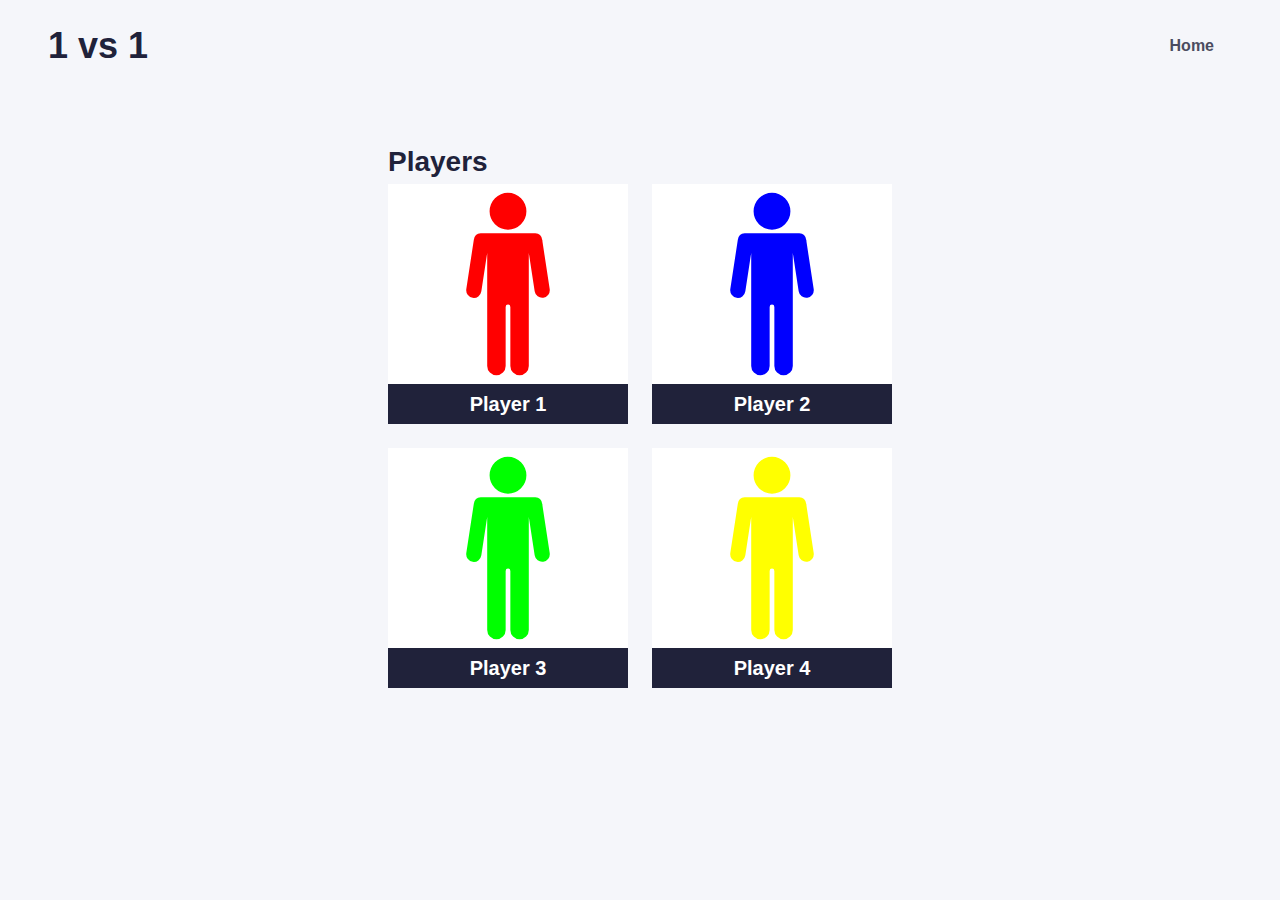
==== Front-end/1vs1.html @ f0bc4f6f "Starter page for every game, live, info and queue" ====
<!DOCTYPE html>
<html lang="en">
<head>
    <meta charset="UTF-8">
    <meta http-equiv="X-UA-Compatible" content="IE=edge">
    <meta name="viewport" content="width=device-width, initial-scale=1.0">
    <link rel="stylesheet" href="./style/screen.css">
    <title>Interactive palen</title>
    <link rel="icon" href="/pictures/icon.svg">
    <script
      src="https://cdn.socket.io/4.4.1/socket.io.min.js"
      integrity="sha384-fKnu0iswBIqkjxrhQCTZ7qlLHOFEgNkRmK2vaO/LbTZSXdJfAu6ewRBdwHPhBo/H"
      crossorigin="anonymous"
    ></script>
    <script src="script/dataHandler.js"></script>
    <script src="script/app.js"></script>
</head>
<body>
    <div class="js-showermonitor-page"></div>
    <header class="o-row">
        <div class="o-container">
            <div class="c-header">
                <div class="c-header__logo">                      
                    <a class="title" href="">
                        <h1>
                            1 vs 1
                        </h1>
                    </a> 
                </div>
                <div class="c-header-nav__disappear">
                    <div class="c-nav">
                        <nav class="c-nav u-hide">
                            <ul class="o-list c-nav__list">
                                <li class="c-nav-item"><a class="c-nav__link" href="./Home.html">Home</a></li>
                            </ul>
                        </nav>
                    </div>
                </div>
                <div class="c-header__mobile-nav-trigger">
                    <button class="o-button-reset c-nav-trigger js-toggle-nav">
                        <svg xmlns="http://www.w3.org/2000/svg" width="24" height="18" viewBox="0 0 24 18">
                            <path class="c-nav-trigger__svg" id="navbar_mobile" d="M3,24H27V21H3v3Zm0-7.5H27v-3H3v3ZM3,6V9H27V6Z" transform="translate(-3 -6)" fill="#0000ac" fill-rule="evenodd"/>
                          </svg>
                          
                    </button>
                </div>
            </div>
        </div>
    </header>
    <main>
        <div>
            <div class="c-layout c-layout--gutter">
                <header class="o-row">
                    <div class="o-container" style="text-align: center;">
                        <div style="text-align: left;">
                            <br>
                            <div class="c-players">
                                <h2>Players</h2>
                                <div class="c-grid-players">
                                    <!-- Player 1 -->
                                    <!-- color picker -->
                                    <div class="c-card-player">
                                        <svg class="c-card-player__svg c-player-1__svg" xmlns="http://www.w3.org/2000/svg" xmlns:xlink="http://www.w3.org/1999/xlink" width="240" height="240" viewBox="0 0 240 240">
                                            <defs>
                                              <clipPath id="clip-player">
                                                <rect width="240" height="240"/>
                                              </clipPath>
                                            </defs>
                                            <g id="player" clip-path="url(#clip-player)">
                                              <g id="noun-person-1607993" transform="translate(-42.206 -93.144)">
                                                <path id="Path_8" data-name="Path 8" d="M369.387,248.847l-8.681-56.995v-.834c0-.255-.053-.5-.073-.744-.065-.022-.111-.049-.177-.07l-.083-.56a9.119,9.119,0,0,0-8.218-7.692v-.063h-4.65l-14.771,0H286.56l0,.063a9.107,9.107,0,0,0-8.218,7.693l-9.018,59.2a9.125,9.125,0,1,0,18.041,2.749l6.968-45.751h.07V341.07a11.068,11.068,0,1,0,22.136,0l0-67.926v-2.885a2.819,2.819,0,1,1,5.639,0v70.806a11.068,11.068,0,1,0,22.136,0l0-78.278V205.843h.07l6.972,45.751a9.122,9.122,0,1,0,18.036-2.752Z" transform="translate(-157.15 -29.633)"/>
                                                <path id="Path_9" data-name="Path 9" d="M358.591,125.88a22.1,22.1,0,1,1-22.1-22.1,22.1,22.1,0,0,1,22.1,22.1" transform="translate(-174.288 0)"/>
                                              </g>
                                            </g>
                                          </svg>
                                                                                     
                                        <div class="c-card-player__footer">
                                            <input class="c-card-player__Name" value="Player 1"></input>
                                        </div>
                                    </div>
                                    <!-- Player 2 -->
                                    <div class="c-card-player">
                                        <svg class="c-card-player__svg c-player-2__svg" xmlns="http://www.w3.org/2000/svg" xmlns:xlink="http://www.w3.org/1999/xlink" width="240" height="240" viewBox="0 0 240 240">
                                            <defs>
                                              <clipPath id="clip-player">
                                                <rect width="240" height="240"/>
                                              </clipPath>
                                            </defs>
                                            <g id="player" clip-path="url(#clip-player)">
                                              <g id="noun-person-1607993" transform="translate(-42.206 -93.144)">
                                                <path id="Path_8" data-name="Path 8" d="M369.387,248.847l-8.681-56.995v-.834c0-.255-.053-.5-.073-.744-.065-.022-.111-.049-.177-.07l-.083-.56a9.119,9.119,0,0,0-8.218-7.692v-.063h-4.65l-14.771,0H286.56l0,.063a9.107,9.107,0,0,0-8.218,7.693l-9.018,59.2a9.125,9.125,0,1,0,18.041,2.749l6.968-45.751h.07V341.07a11.068,11.068,0,1,0,22.136,0l0-67.926v-2.885a2.819,2.819,0,1,1,5.639,0v70.806a11.068,11.068,0,1,0,22.136,0l0-78.278V205.843h.07l6.972,45.751a9.122,9.122,0,1,0,18.036-2.752Z" transform="translate(-157.15 -29.633)"/>
                                                <path id="Path_9" data-name="Path 9" d="M358.591,125.88a22.1,22.1,0,1,1-22.1-22.1,22.1,22.1,0,0,1,22.1,22.1" transform="translate(-174.288 0)"/>
                                              </g>
                                            </g>
                                          </svg>
                                                                                    
                                        <div class="c-card-player__footer">
                                            <input class="c-card-player__Name" value="Player 2"></input>
                                        </div>
                                    </div>
                                    <!-- Player 3 -->
                                    <div class="c-card-player">
                                        <svg class="c-card-player__svg c-player-3__svg" xmlns="http://www.w3.org/2000/svg" xmlns:xlink="http://www.w3.org/1999/xlink" width="240" height="240" viewBox="0 0 240 240">
                                            <defs>
                                              <clipPath id="clip-player">
                                                <rect width="240" height="240"/>
                                              </clipPath>
                                            </defs>
                                            <g id="player" clip-path="url(#clip-player)">
                                              <g id="noun-person-1607993" transform="translate(-42.206 -93.144)">
                                                <path id="Path_8" data-name="Path 8" d="M369.387,248.847l-8.681-56.995v-.834c0-.255-.053-.5-.073-.744-.065-.022-.111-.049-.177-.07l-.083-.56a9.119,9.119,0,0,0-8.218-7.692v-.063h-4.65l-14.771,0H286.56l0,.063a9.107,9.107,0,0,0-8.218,7.693l-9.018,59.2a9.125,9.125,0,1,0,18.041,2.749l6.968-45.751h.07V341.07a11.068,11.068,0,1,0,22.136,0l0-67.926v-2.885a2.819,2.819,0,1,1,5.639,0v70.806a11.068,11.068,0,1,0,22.136,0l0-78.278V205.843h.07l6.972,45.751a9.122,9.122,0,1,0,18.036-2.752Z" transform="translate(-157.15 -29.633)"/>
                                                <path id="Path_9" data-name="Path 9" d="M358.591,125.88a22.1,22.1,0,1,1-22.1-22.1,22.1,22.1,0,0,1,22.1,22.1" transform="translate(-174.288 0)"/>
                                              </g>
                                            </g>
                                          </svg>
                                                                                     
                                        <div class="c-card-player__footer">
                                            <input class="c-card-player__Name" value="Player 3"></input>
                                        </div>
                                    </div>
                                    <!-- Player 4 -->
                                    <div class="c-card-player">
                                        <svg class="c-card-player__svg c-player-4__svg" xmlns="http://www.w3.org/2000/svg" xmlns:xlink="http://www.w3.org/1999/xlink" width="240" height="240" viewBox="0 0 240 240">
                                            <defs>
                                              <clipPath id="clip-player">
                                                <rect width="240" height="240"/>
                                              </clipPath>
                                            </defs>
                                            <g id="player" clip-path="url(#clip-player)">
                                              <g id="noun-person-1607993" transform="translate(-42.206 -93.144)">
                                                <path id="Path_8" data-name="Path 8" d="M369.387,248.847l-8.681-56.995v-.834c0-.255-.053-.5-.073-.744-.065-.022-.111-.049-.177-.07l-.083-.56a9.119,9.119,0,0,0-8.218-7.692v-.063h-4.65l-14.771,0H286.56l0,.063a9.107,9.107,0,0,0-8.218,7.693l-9.018,59.2a9.125,9.125,0,1,0,18.041,2.749l6.968-45.751h.07V341.07a11.068,11.068,0,1,0,22.136,0l0-67.926v-2.885a2.819,2.819,0,1,1,5.639,0v70.806a11.068,11.068,0,1,0,22.136,0l0-78.278V205.843h.07l6.972,45.751a9.122,9.122,0,1,0,18.036-2.752Z" transform="translate(-157.15 -29.633)"/>
                                                <path id="Path_9" data-name="Path 9" d="M358.591,125.88a22.1,22.1,0,1,1-22.1-22.1,22.1,22.1,0,0,1,22.1,22.1" transform="translate(-174.288 0)"/>
                                              </g>
                                            </g>
                                          </svg>
                                                                                     
                                        <div class="c-card-player__footer">
                                            <input class="c-card-player__Name" value="Player 4"></input>
                                        </div>
                                    </div>
                                </div>
                            </div>
                        </div>
                    </div>
                </header>
            </div>
        </div>
    </main>
</body>
</html>
---- Front-end/style/screen.css ----
/*------------------------------------\
  #FONTS
*------------------------------------*/

  
/*------------------------------------*\
    #Variables
\*------------------------------------*/

:root {
    --global-txt-color: rgb(75,76,96);
    --global-title-color: rgb(32,34,58);
    --global-background-color: rgb(245,246,250);
    --global-background-footer-color: rgb(32,34,58);
    --global-select-color: rgba(32, 34, 58, 0.700);
    --global-focus-color: rgb(32,34,58);
    
    /*Buttons*/
    --global-btn-txt-color: rgb(255,255,255);
    --global-btn-color: rgb(51,133,255);
    --global-btn-border-color: rgb(46,119,230);
    --global-btn-pressed-color: rgb(46,119,230);
    --global-btn-hover-color: rgb(79,149,255);
    --global-btn-focus-color: rgb(51,133,255);
    --global-btn-focus-shadow-color: rgba(51,133,255,0.5);
    --global-btn-disabled-color: rgb(180,209,255);

    /*Live*/
    --global-live-color: rgb(255, 0, 0);

    /*Player*/
    --global-player1-color: rgb(255, 0, 0);
    --global-player2-color: rgb(0, 0, 255);
    --global-player3-color: rgb(0, 255, 0);
    --global-player4-color: rgb(255, 255, 0);
}
/*------------------------------------*\
#GENERIC
\*------------------------------------*/

/*
    Generic: Page
    ---
    Global page styles + universal box-sizing:
*/

html {
    font-size: 16px;
    line-height: 1.5;
    font-family: 'Oxygen', sans-serif;
    color: var(--global-txt-color);
    -webkit-font-smoothing: antialiased;
    -moz-osx-font-smoothing: grayscale;
    box-sizing: border-box;
    padding: 0px 24px 0px;
}

body{
    background-color: var(--global-background-color);
    margin: 0;
    padding: 0;
    position: relative;

    /*Background image*/
    background-image: url(/Front-end/img/Background-Pentagon-animated.png);
    background-repeat: no-repeat;
    background-position: center;
    background-size: cover;

}

aside{
    background-color: var(--global-background-color);
}

*,
*:before,
*:after {
    box-sizing: inherit;
}

@media (min-width: 768px) {
    html {
        font-size: 20px;
        line-height: 1.6;
    }
}

input[type=submit],
input[type=button],
button{
    color: var(--global-btn-txt-color);
    background-color: var(--global-btn-color);
    border: var(--global-btn-border-color) 1px solid;
    border-radius: 3px;
    height: 48px;
    width: 100%;
    margin: 8px 0px 0px 0px;
}

input[type=submit]:hover,
input[type=button]:hover,
button:hover{
    background-color: var(--global-btn-hover-color);

}

input[type=submit]:focus,
input[type=button]:focus,
button:focus{
    background-color: var(--global-btn-focus-color);
    border: none;
    box-shadow: 0px 0px 0px 4px var(--global-btn-focus-shadow-color);
}

input[type=submit]:disabled,
input[type=button]:disabled,
button:disabled{
    background-color: var(--global-btn-disabled-color);
    border: none;
    box-shadow: none;
}

button:active:not(:disabled){
    background-color: var(--global-btn-pressed-color);
    transform: translateY(4px);
}
  
form{
    padding: 24px;
    /* background-color: white; */
}

.js-chart{
}

/*
* Remove text-shadow in selection highlight:
* https://twitter.com/miketaylr/status/12228805301
*
* Customize the background color to match your design.
*/

::selection {
    background: var(--global-select-color);
    color: white;
    text-shadow: none;
}

:focus {
    outline-offset: 2px;
    outline-color: var(--global-focus-color);
    outline-width: 2px;
}

/*------------------------------------*\
#Elements
\*------------------------------------*/

/*
    Elements: Images
    ---
    Default markup for images to make them responsive
*/

img {
    max-width: 100%;
    vertical-align: top;
}

/*
    Elements: typography
    ---
    Default markup for typographic elements
*/

h1 {
color: var(--global-title-color);
    font-family: 'Times New Roman', Times, serif,;
    font-size: 22px;
    font-weight: 700;
    line-height: 40px;
    margin: 0 0 24px;
}

h2 {
color: var(--global-title-color);
font-size: 20px;
font-weight: 900;
line-height: 32px;
margin: 0 0 6px;
}

@media (min-width: 340px) {
    h1{
        font-size: 28px;
    }
    h2{
        font-size: 24px;
    }
}

@media (min-width: 460px) {
    h1{
        font-size: 36px;
    }
    h2{
        font-size: 28px;
    }
}

h3 {
color: var(--global-title-color);
font-size: 20px;
font-weight: 900;
line-height: 32px;
margin: 0 0 2px;
}

h4{
color: var(--global-title-color);
font-size: 18px;
font-weight: 900;
line-height: 32px;
margin: 0 0 2px;
}

h5,
h6 {
color: var(--global-title-color);
font-size: 16px;
line-height: 24px;
margin: 0 0 24px;
}

p,
ol,
ul,
dl,
table,
address,
figure {
font-size: 16px;
font-weight: 300;
margin: 0 0 24px;
}

ul,
ol {
    padding-left: 24px;
}

li ul,
li ol {
    margin-bottom: 0;
}

blockquote {
    font-size: italic;
    font-size: 23px;
    line-height: 32px;
    margin: 0 0 24px;
    font-family: 'Times New Roman', Times, serif;
}

blockquote * {
    font-size: inherit;
    line-height: inherit;
}

figcaption {
    font-weight: 400;
    font-size: 12px;
    line-height: 16px;
    margin-top: 8px;
    color: #3C3C42;
}

hr {
    border: 0;
    height: 1px;
    background: LightGrey;
    margin: 0 0 24px;
}

a {
    transition: all .1s ease-in-out;
    color: var(--global-txt-color);
    text-decoration: none;
}

a:visited, /*LoVe befor Hate (visited en active voor hover en focus)*/
a:active {
    /* color: blueviolet; */
}

a:hover,
a:focus {
    /* color: crimson; */
}

.data{
    font-size: 100px;
    font-weight: 300;
}

.data-tekst{
    font-size: 28px;
    font-weight: 400;
    padding: 20px;
}

.detail-part{

}

.c-gamemodes{
    
}

.btn-cancel{
    font-family: 'Oxygen', sans-serif;
    font-size: 24px;
    font-weight: 900;
    border-radius: 11px;
    border: none;
    background-color: white;
    height: 40px;
    width: 96px;
}

.btn-save{
    font-family: 'Oxygen', sans-serif;
    font-size: 24px;
    font-weight: 900;
    border-radius: 11px;
    border: none;
    background-color: #003cff;
    color: white;
    height: 40px;
    width: 184px;
}



/*------------------------------------*\
#OBJECTS
\*------------------------------------*/
/*
    Objects: Row
    ---
    Creates a horizontal row that stretches the viewport and adds padding around children
*/

.o-row {
    padding: 0px;
    display: flow-root; /* New solution! Fixes margin collapsing */
}

/* color modifiers */

.o-row--neutral-x-light {
    background-color: #F7F7FA;
}

.o-row--gradient-1 {
    background: linear-gradient(to top right, #5051DB, #3887F7);
    color: #fff;
}

/* size modifiers */

.o-row--lg {
    padding: 48px 24px 24px;
}

@media (min-width: 768px) {
    .o-row {
        padding-left: 48px;
        padding-right: 48px;
    }

    .o-row--md {
        padding-top: 48px;
        padding-bottom: 24px;
    }

    .o-row--lg {
        padding-top: 72px;
        padding-bottom: 48px;
    }
}

/* padding clear modifiers */

.o-row--clear-top {
    padding-top: 0;
}

/*
    Objects: Container
    ---
    Creates a horizontal container that sets de global max-width
*/

.o-container {
    margin-left: auto;
    margin-right: auto;
    width: 100%;
    max-width: 79.5em; /* 79.5 * 16px = 1272 */
}

/*
    Objects: section
    ---
    Creates vertical whitespace between adjacent sections inside a row
*/

.o-section {
    display: flow-root; /* New solution! Fixes margin collapsing */
}

.o-section + .o-section {
    padding-top: 24px;
}

@media (min-width: 768px) {
    .o-section--lg + .o-section--lg,
    .o-section--xl + .o-section--xl {
        padding-top: 48px;
    }
}

@media (min-width: 1200px) {
    .o-section--xl + .o-section--xl {
        padding-top: 72px;
    }
}

/*
    Objects: Layout
    ---
    The layout object provides us with a column-style layout system. This object
    contains the basic structural elements, but classes should be complemented
    with width utilities
*/

.o-layout {
    display: -webkit-flex;
    display: -ms-flexbox;
    display: flex;
    flex-wrap: wrap;
}

    .o-layout__item {
        flex-basis: 100%;
    }

/* gutter modifiers, these affect o-layout__item too */

.o-layout--gutter {
    margin: 0 -12px;
}

.o-layout--gutter > .o-layout__item {
    padding: 0 12px;
}

.o-layout--gutter-sm {
    margin: 0 -6px;
}

.o-layout--gutter-sm > .o-layout__item {
    padding: 0 6px;
}

.o-layout--gutter-lg {
    margin: 0 -24px;
}

.o-layout--gutter-lg > .o-layout__item {
    padding: 0 24px;
}

/* reverse horizontal row modifier */

.o-layout--row-reverse {
    flex-direction: row-reverse;
}

/* Horizontal alignment modifiers*/

.o-layout--justify-start {
    justify-content: flex-start;
}

.o-layout--justify-end {
    justify-content: flex-end;
}

.o-layout--justify-center {
    justify-content: center;
}

.o-layout--justify-space-around {
    justify-content: space-around;
}

.o-layout--justify-space-evenly {
    justify-content: space-evenly;
}

.o-layout--justify-space-between {
    justify-content: space-between;
}

/* Vertical alignment modifiers */

.o-layout--align-start {
    align-items: flex-start;
}

.o-layout--align-end {
    align-items: flex-end;
}

.o-layout--align-center {
    align-items: center;
}

.o-layout--align-baseline {
    align-items: baseline;
}

/* Vertical alignment modifiers that only work if there is one than one flex item */

.o-layout--align-content-start {
    align-content: start;
}

.o-layout--align-content-end {
    align-content: end;
}

.o-layout--align-content-center {
    align-content: center;
}

.o-layout--align-content-space-around {
    align-content: space-around;
}

.o-layout--align-content-space-between {
    align-content: space-between;
}

/*
    Objects: List
    ---
    Small reusable object to remove default list styling from lists
*/

.o-list {
    list-style: none;
    padding: 0;
}

/*
    Object: Button reset
    ---
    Small button reset object
*/

.o-button-reset {
    border: none;
    margin: 0;
    padding: 0;
    width: auto;
    overflow: visible;
    background: transparent;

    /* inherit font & color from ancestor */
    color: inherit;
    font: inherit;

    /* Normalize `line-height`. Cannot be changed from `normal` in Firefox 4+. */
    line-height: normal;

    /* Corrects font smoothing for webkit */
    -webkit-font-smoothing: inherit;
    -moz-osx-font-smoothing: inherit;

    /* Corrects inability to style clickable `input` types in iOS */
    -webkit-appearance: none;
}

/*
  Object: Hide accessible
  ---
  Accessibly hide any element
*/

.o-hide-accessible {
    position: absolute;
    width: calc(1rem / var(--global-root-font-size));
    height: calc(1rem / var(--global-root-font-size));
    padding: 0;
    margin: calc(-1rem / var(--global-root-font-size));
    overflow: hidden;
    clip: rect(0, 0, 0, 0);
    border: 0;
  }

  
/*
  Object: Disable accessible
  ---
    Accessibly disable any element
*/

.o-disabled{
    pointer-events: none;
    opacity: 0.5;
}

  

/*------------------------------------*\
#COMPONENTS
\*------------------------------------*/
.c-header__mobile-nav-trigger{
    display: none;
}

@media (max-width: 768px){
.c-header-nav__disappear{
    display: none;
} 
.c-header__mobile-nav-trigger{
    display: block;
}
}



/*
    Component: loggin
    ---
*/
.c-username,
.c-pswd,
.c-create-new-account{
    display: block;
    line-height: 20px;
}
.c-loggin{
    display: block;
    justify-content: center;
    align-items: center;
    line-height: 50px;
}
.c-loggin-placeholder{
    display: flex;
    justify-content: center;
    align-items: center;
}

/*
    Component: profile
    ---
*/

.c-name,
.c-voornaam,
.c-email,
.c-number{
    display: block;
    line-height: 20px;
}
.c-profile{
    display: block;
    justify-content: center;
    align-items: center;
    line-height: 50px;
}
.c-profile-placeholder{
    display: flex;
    justify-content: center;
    align-items: center;
}



/*
    Component: mobile nav
    ---
    Dedicated mobile nav component
*/

.c-page{
    transform: translateX(0);
    transition: transform .25s ease
}

.has-mobile-nav .c-page{
    transform: translateX(25%);
}

.c-mobile-nav__bg{
    position: absolute;
    opacity: 0;
    top: 0;
    right: 0;
    left: 0;
    bottom: 0;
    background-color: #fff;
    transition: opacity .25s ease, background-color .25s ease;
}

.has-mobile-nav .c-mobile-nav__bg{
    background-color: rgb(250, 251, 252);
    opacity: 0.5;
}

/*
    Component: mobile nav
    ---
    Dedicated mobile nav component
*/

.c-mobile-nav {
    position: fixed;
    top: 0;
    right: 0;
    left: 0;
    height: 100vh;
    opacity: 0;
    pointer-events: none;
    transition: opacity .5s;
    z-index: 1000;
}

.c-mobile-nav-tile{
    margin-bottom: 20px;
}

.has-mobile-nav .c-mobile-nav {
    opacity: 1;
    pointer-events: auto;
}

.c-mobile-nav__header {
    display: flex;
    align-items: center;
    justify-content: space-between;
    /* margin-bottom: 16px; */
}

.c-mobile-nav__bg {

}

.has-mobile-nav .c-mobile-nav__bg {

}

.c-mobile-nav__body {
    position: relative;
    padding: 24px;
    height: 100vh;
    width: 100vw;
    transform: translateX(-100%);
    opacity: 0;
    transition: opacity .5s ease-in, transform .5s ease-in;
    background-color: rgb(250, 251, 252);
}

.has-mobile-nav .c-mobile-nav__body {
    transform: translateX(0);
    opacity: 1;
}

@media (min-width: 768px) {
    .c-mobile-nav__body {
        padding: 48px;
    }
}

@media (min-width: 992px) {
    /* Hide the mobile nav on larger viewports even whent it's open on smaller screens */
    .c-mobile-nav {
        display: none !important;
    }
}


/*
    Component: Logo
    ---
    Website main logo
*/

.c-logo {
    height: 32px;
    display: flex;
    align-items: center;
}

.c-logo__symbol {
    height: 100%;
}

@media (min-width: 768px) {
    .c-logo {
        height: 40px;
    }
}

/*
    Component: header
    ---
    Main header of the website
*/

.c-header {
    display: flex;
    justify-content: space-between;
    align-items: center;
    /* position: fixed; */
    position: absolute;
    top: 0;
    left: 0;
    padding: 24px 24px 0px 24px;
    width: 100%;
}

.c-header__nav {
    display: none;
}

@media (min-width: 992px) {
    .c-header__nav {
        display: block;
    }

    .c-header__nav--main {
        position: absolute;
        top: 50%;
        left: 50%;
        transform: translate(-50%, -50%);
        margin-top: 12px;
    }

}

/*
    Component: footer
    ---
    Main footer of the website
*/

.c-footer {
    display: flex;
    flex-wrap: wrap;
}

.c-footer__logo {
    width: 100%;
}

.c-footer__nav {
    width: 50%;
}

@media (min-width: 768px) {
    .c-footer {
        justify-content: center;
        align-items: center;
    }

    .c-footer__logo {
        display: flex;
        justify-content: center;
        padding: 0 12px;
    }

    .c-footer__nav {
        width: auto;
        padding: 0 16px;
    }
}

@media (min-width: 992px) {
    .c-footer {
        justify-content: space-between;
    }

    .c-footer__nav {
        padding: 0;
    }

    .c-footer__logo + .c-footer__nav {
        order: -1;
    }

    .c-footer__logo {
        width: auto;
    }

    /*
        Bonus: real centering with CSS
        Checkout: https://css-tricks.com/centering-css-complete-guide/
    */

    /* .c-footer__logo {
        width: auto;
        position: absolute;
        top: 50%;
        left: 50%;
        transform: translate(-50%, -50%);
    }

    .c-footer__logo .c-logo {
        margin-bottom: 0;
    } */
}

/*
    Component: Nav
    ---
    Main navigation of the site
*/

.c-nav-trigger {
    display: flex;
    align-items: center;
    justify-content: center;
    margin-bottom: 24px;
    width: 24px;
    height: 24px;
}

.c-nav-trigger:hover {
    background-color: transparent;
    cursor: pointer;
}

.c-nav-trigger__svg {
    fill: var(--global-txt-color);
    height: 100%;
}

.c-nav {
    font-size: 18px;
    line-height: 24px;
}

.c-nav--meta {
    font-size: 16px;
}

.c-nav__link {
    color: var(--global-txt-color);
    text-decoration: none;
    font-weight: 600;
    display: block;
    padding: 8px 0;
}

.c-nav__link,
.c-nav__link:visited,
.c-nav__link:active {

}

.c-nav__link--meta,
.c-nav__link--meta:visited,
.c-nav__link--meta:active {

}

.is-selected .c-nav__link,
.c-nav__link:hover,
.c-nav__link:focus {

}

.c-nav__link {
    display: inline-block;
    margin: 0 15px;
}

.c-nav__link {
    text-decoration: none;
    padding: 5px 0;
    position: relative;
}

.c-nav__link:after{
    content: '';
    color: var(--global-txt-color);
    width: 0%;
    height: 2px;
    position: absolute;
    bottom: 0;
    left: 0;
    transition: width 0.5s ease-out;
    background-color: var(--global-txt-color);

}

.c-nav__link.u-live:after{
    content: '';
    color: var(--global-txt-color);
    width: 0%;
    height: 2px;
    position: absolute;
    bottom: 0;
    left: 0;
    transition: width 0.5s ease-out;
    background-color: var(--global-live-color);
}

.c-nav__link:hover::after{
    width: 100%;
}

@media (min-width: 768px) {
    .c-nav__list {
        display: flex;
        margin-left: -16px;
        margin-right: -16px;
    }

    .c-nav__link {
        margin: 8px 32px;
        padding: 2px;
    }
}

.c-layout {
    display: -webkit-flex;
    display: -ms-flexbox;
    margin-top: 1rem;
    display: flex;
    flex-wrap: wrap;
    justify-content: center;
    padding-top: 24px;
    /* justify-content: space-between; */
}

.c-layout-detail {
    display: -webkit-flex;
    display: -ms-flexbox;
    margin-top: 1rem;
    display: flex;
    flex-wrap: wrap;
    justify-content: center;
    padding: 24px 0 24px 0;
    /* justify-content: space-between; */
}

.c-layout__item {
    background-color: #fff;
    /* border: .2rem solid #AAAAAA; */
    /* padding: 6rem min(15rem,40%); */
    width: min(500px,100%);
    height: 300px;
    text-align: center;
    /* margin: 0p 0px 90px 0px; */
    box-shadow: 1px 1px 3px 3px rgb(242, 244, 246);
}

.c-layout__item-xl {
    background-color: #fff;
    width: min(600px,100%);
    height: 100%;
    box-shadow: 1px 1px 3px 3px rgb(242, 244, 246);
    border-radius: 32px;
}

.c-layout--gutter{
    margin: 0 -16px;
}

.c-layout--gutter > .c-layout__item{
    margin: 0 16px 32px;
}

/*
    Component: Lead
    ---
    Lead type treatments to style everything that differs from standard typography elements
*/

.c-lead {
    font-weight: 200;
}

.c-lead--lg {
    font-size: 20px;
    line-height: 32px;
}

.c-lead--xl {
    font-size: 26px;
    line-height: 32px;
}

.c-lead--xxl {
    font-size: 32px;
    line-height: 40px;
}

.c-lead--xxxl {
    font-size: 36px;
    line-height: 48px;
}

@media (min-width: 768px) {
    .c-lead--lg {
        font-size: 23px;
        line-height: 32px;
    }

    .c-lead--xl {
        font-size: 32px;
        line-height: 40px;
    }

    .c-lead--xxl {
        font-size: 41px;
        line-height: 48px;
    }

    .c-lead--xxxl {
        font-size: 52px;
        line-height: 64px;
    }
}

@media (min-width: 1200px) {
    .c-lead--lg {
        font-size: 26px;
        line-height: 36px;
    }

    .c-lead--xl {
        font-size: 36px;
        line-height: 48px;
    }

    .c-lead--xxl {
        font-size: 52px;
        line-height: 64px;
    }

    .c-lead--xxxl {
        font-size: 66px;
        line-height: 72px;
    }
}

/*
    Component: figure
    ---
    Special type of figure and figcaption
*/

.c-figure {
    position: relative;
}

.c-figure__caption {
    line-height: 15px;
    margin-top: 8px;
    padding-left: 6px;
    padding-top: 1px;
    border: 2px solid #5051DB;
    border-width: 0 0 0 2px;
}

@media (min-width: 768px) {
    .c-figure__caption--absolute {
        position: absolute;
        top: 0;
        right: 0;
        margin-right: 8px;
        text-align: right;
        background-color: #fff;
        padding: 16px;
        max-width: 260px;
        border-width: 0 4px 0 0;
    }
}

/*
    Component: Title icon
    ---
    Special type of title with icon
*/

.c-title-icon {
    display: flex;
    align-items: flex-start;
}

.c-title-icon__icon {
    height: 70px;
    margin-right: 20px;
}

@media (min-width: 768px) {
    .c-title-icon__icon {
        height: 84px;
    }
}

@media (min-width: 1200px) {
    .c-title-icon__icon {
        height: 112px;
    }
}

/*
    Component: CTA link
    ---
    Small cta link with custom animation
*/

.c-link-cta {
    position: relative;
    display: inline-block;
    text-decoration: none;
    font-size: 16px;
    line-height: 24px;
    font-weight: 400;
    padding: 4px 0;
    transition: color .175s ease-in;
}

.c-link-cta,
.c-link-cta:visited,
.c-link-cta:active {

}

.c-link-cta::after {
    content: "";
    display: block;
    position: absolute;
    bottom: 0;
    left: 0;
    height: 1px;
    width: 100%;
    background-color: #7373F5;
    transform: scaleX(.5);
    transform-origin: left;
    transition-property: transform, background-color;
    transition-duration: .175s;
    transition-timing-function: ease-in;
}

.c-link-cta:hover {
    color: #3E3EA8;
}

.c-link-cta:hover::after {
    transform: scaleX(1);
    background-color: #3E3EA8;
}

/* inversed */

.c-link-cta--inverse,
.c-link-cta--inverse:visited,
.c-link-cta--inverse:active,
.c-link-cta--inverse:hover {
    color: #fff;
}

.c-link-cta--inverse::after,
.c-link-cta--inverse:hover::after {
    background-color: #fff;
}

.c-profile-picture-detail{
    height: 140px;
    margin-bottom: -12px;
    margin-top: -12px;
}

.c-profile-pictures{
    height: 140px;
    margin-top: 24px;
}

.c-detai{
    padding: 24px;
}

.c-inpute-1{
    color: #003cff;
    font-family: 'Oxygen', sans-serif;
    font-weight: 600;
    font-size: 20px;
    border: none;
    height: 40px;
    width: 100%;
    border-radius: 11px;
    box-shadow: 0px 3px 6px rgb(180, 180, 180), rgb(180, 180, 180) 0px 3px 6px inset;
    margin-bottom: 24px;
}

.c-inpute-2{
    color: #003cff;
    font-family: 'Oxygen', sans-serif;
    font-weight: 600;
    font-size: 20px;
    border: none;
    height: 40px;
    width: 100%;
    border-radius: 11px;
    box-shadow: 0px 3px 6px rgb(180, 180, 180), rgb(180, 180, 180) 0px 3px 6px inset;
}

/*
    Component: grid gamemodes
    ---
    Grid of gamemodes
*/
.c-grid-gamemodes{
    display: grid;
    grid-template-columns: 1fr;
    grid-gap: 24px;
    margin-bottom: 24px;
}

.c-card-gamemode{
    background-color: #fff;
    height: 240px;
    width: 240px;
}

.c-card-info{
    background-color: #fff;
    height: 240px;
    grid-column: span 1;
    display: none;
}


@media (min-width: 768px) {
    .c-grid-gamemodes {
        grid-template-columns: 1fr 1fr;
    }
}

@media (min-width: 1440px) {
    .c-grid-gamemodes {
        grid-template-columns: 1fr 1fr 1fr 1fr;
    }
    .c-card-info{
        display: block;
        grid-column: span 2;
    }
}

/*
    Component: card svg
    ---
    cvg's inside a card
*/
.c-card-gamemode__svg{
    height: 200px;
    width: 240px;
    display: block;
}
.c-card-gamemode__svg:hover {
    cursor: pointer;
    padding: 4px;
}

.c-card-gamemode__svg:hover + .c-card-gamemode__footer h2{
    color: gold;
    cursor: pointer;
}


/*
    Component: card gamemode info
    ---
    info about the gamemode
*/
.c-card-gamemode-info__button{
    height:34px;
    width: 34px;
    position: relative;
    margin-bottom: -34px;
    left: 206px;
    cursor: pointer;
}

.c-card-gamemode-info__content{
    height: 200px;
    width: 240px;
    padding: 26px 20px 0 20px;
    text-align: center;
    display: flex;
    flex-direction: column;
    justify-content: center;
}

.c-card-gamemode-info__button:hover{
    fill:gold;
}

.c-card-gamemode-info__svg{
    display: block;
    height: 100%;
    width: 100%;
}



/*
    Component: card footer
    ---
    bottom of the card
*/
.c-card-gamemode__footer{
    height: 40px;
    background-color: var(--global-background-footer-color);
    color: white;
    display: flex;
    justify-content: center;
    align-items: center;
    cursor: pointer;
}


.c-card-gamemode__footer:hover h2{
    color: gold;
}


.c-card-gamemode__footer h2{
    color: white;
}

/*
    Component: player grid
    ---
    grid of players
*/
.c-grid-players{
    display: grid;
    grid-template-columns: 1fr;
    grid-gap: 24px;
    margin-bottom: 24px;
}

@media (min-width: 768px) {
    .c-grid-players {
        grid-template-columns: 1fr 1fr;
    }
}

@media (min-width: 1440px) {
    .c-grid-players {
        grid-template-columns: 1fr 1fr 1fr 1fr;
    }
}

/*
    Component: card player
    ---
    card with player info
*/

.c-card-player{
    background-color: #fff;
    height: 240px;
    width: 240px;
}

.c-card-player__svg{
    height: 200px;
    width: 240px;
    display: block;
}

.c-card-player__footer{
    height: 40px;
    background-color: var(--global-background-footer-color);
    color: white;
    display: flex;
    justify-content: center;
    align-items: center;
    cursor: pointer;
}

.c-card-player__Name{
    color: white;
    background-color: transparent;
    border: none;
    /*remove input texture when clicked*/
    -webkit-appearance: none;
    -moz-appearance: none;
    appearance: none;
    text-align: center;
    font-size: 20px;
    font-weight: 600;
    font-family: 'Oxygen', sans-serif;
    width: 100%;
    height: 100%;
}

.c-card-player__Name::selection{
    background-color: white;
    color: var(--global-background-footer-color);
}

.c-card-player__Name:focus{
    outline: none;
}

.c-player-1__svg{
    fill: var(--global-player1-color);
}

.c-player-2__svg{
    fill: var(--global-player2-color);
}

.c-player-3__svg{
    fill: var(--global-player3-color);
}

.c-player-4__svg{
    fill: var(--global-player4-color);
}


/*
    Component: General card info
    ---
    card with general info
*/
.c-grid-info{
    display: grid;
    grid-template-columns: 1fr;
    grid-gap: 24px;
    margin-bottom: 24px;
}

.c-grid-info-title{
    display: none;
}

.c-card-info__title{
    color:white;
}


@media (min-width: 1440px) {
    .c-grid-info {
        grid-template-columns: 1fr 1fr 1fr 1fr;
    }
    .c-grid-info-title{
        display: block;
    }
}

.c-card-info{
    background-color: #fff;
    height: 240px;
    width: 240px;
    grid-column: span 1;
    display: none;
}

.c-card-info-2{
    background-color: #fff;
    height: 240px;
    grid-column: span 1;
    display: none;
}

@media (min-width: 1440px) {
    .c-card-info{
        display: block;
        grid-column: span 1;
    }
    .c-card-info-2{
        display: block;
        grid-column: span 2;
    }
}

.c-card-info__content
{
    height: 200px;
    width: 100%;
    padding: 20px;
}

.c-card-info__content:hover + .c-card-info__footer h2{
    color: gold;
}

.c-card-info__text{
    font-size: 18px;
    margin-bottom: 0px;
}

.c-card-info__footer{
    height: 40px;
    background-color: var(--global-background-footer-color);
    color: white;
    display: flex;
    justify-content: center;
    align-items: center;
    cursor: pointer;
}

.c-card-info__footer:hover h2{
    color: gold;
}



/*------------------------------------*\
#UTILITIES
\*------------------------------------*/

/*
    Utilities: live
    ---
    Utility classes to put elements live
*/
.u-live{
    color: var(--global-live-color)
}


/*
    Utilities: padding
    ---
    Utility classes to put specific paddings onto elements
*/
.u-padding-top{
    padding-top: 8px;
}

/*
    Utilities: inline
    ---
    Utility classes to put elements inline
*/
.u-inline{
    display: inline;
}

/*
    Utilities: color
    ---
    Utility classes to put specific colors onto elements
*/

.u-color-primary-light {
    color: #7373F5;
}

.u-color-primary-base {
    color: #5051DB;
}

.u-color-primary-dark {
    color: #3E3EA8;
}

/*
    Utilities: spacing
    ---
    Utility classes to put specific margins and paddings onto elements
*/

.u-pt-clear {
    padding-top: 0 !important;
}

.u-mb-clear {
    margin-bottom: 0 !important;
}

.u-mb-xs {
    margin-bottom: 4px !important;
}

.u-mb-sm {
    margin-bottom: 8px !important;
}

.u-mb-md {
    margin-bottom: 16px !important;
}

.u-mb-lg {
    margin-bottom: 32px !important;
}

.u-mb-xl {
    margin-bottom: 48px !important;
}

/*
    Utilities: max-width
    ---
    Utility classes to put specific max widths onto elements
*/

.u-max-width-xs {
    max-width: 18em !important;
}

.u-max-width-sm {
    max-width: 36em !important;
}

.u-max-width-md {
    max-width: 42em !important;
}

.u-max-width-lg {
    max-width: 60em !important;
}

.u-max-width-xl {
    max-width: 75em !important;
}

.u-max-width-none {
    max-width: none !important;
}

/*
    Utility: Flex
    ---
    Utility classes to put specific flex properties onto elements
    Will be mostly used on o-layout__item
*/

.u-flex-basis-auto {
    flex-basis: auto !important;
}

.u-flex-grow-1 {
    flex-grow: 1 !important;
}

.u-1-of-2 {
    flex-basis: calc(100% / 2) !important;
}

.u-1-of-3 {
    flex-basis: calc(100% / 3) !important;
}

.u-2-of-3 {
    flex-basis: calc(100% / 3 * 2) !important;
}

.u-1-of-4 {
    flex-basis: calc(100% / 4) !important;
}

.u-3-of-4 {
    flex-basis: calc(100% / 4 * 3) !important;
}

.u-1-of-5 {
    flex-basis: calc(100% / 5) !important;
}

.u-2-of-5 {
    flex-basis: calc(100% / 5 * 2) !important;
}

.u-3-of-5 {
    flex-basis: calc(100% / 5 * 3) !important;
}

.u-4-of-5 {
    flex-basis: calc(100% / 5 * 4) !important;
}

.u-1-of-6 {
    flex-basis: calc(100% / 6) !important;
}

.u-5-of-6 {
    flex-basis: calc(100% / 6 * 5) !important;
}

@media (min-width: 576px) {
    .u-1-of-2-bp1 {
        flex-basis: calc(100% / 2) !important;
    }
    .u-1-of-3-bp1 {
        flex-basis: calc(100% / 3) !important;
    }
    .u-2-of-3-bp1 {
        flex-basis: calc(100% / 3 * 2) !important;
    }
    .u-1-of-4-bp1 {
        flex-basis: calc(100% / 4) !important;
    }
    .u-3-of-4-bp1 {
        flex-basis: calc(100% / 4 * 3) !important;
    }
    .u-1-of-5-bp1 {
        flex-basis: calc(100% / 5) !important;
    }
    .u-2-of-5-bp1 {
        flex-basis: calc(100% / 5 * 2) !important;
    }
    .u-3-of-5-bp1 {
        flex-basis: calc(100% / 5 * 3) !important;
    }
    .u-4-of-5-bp1 {
        flex-basis: calc(100% / 5 * 4) !important;
    }
    .u-1-of-6-bp1 {
        flex-basis: calc(100% / 6) !important;
    }
    .u-5-of-6-bp1 {
        flex-basis: calc(100% / 6 * 5) !important;
    }
}

@media (min-width: 768px) {
    .u-1-of-2-bp2 {
        flex-basis: calc(100% / 2) !important;
    }
    .u-1-of-3-bp2 {
        flex-basis: calc(100% / 3) !important;
    }
    .u-2-of-3-bp2 {
        flex-basis: calc(100% / 3 * 2) !important;
    }
    .u-1-of-4-bp2 {
        flex-basis: calc(100% / 4) !important;
    }
    .u-3-of-4-bp2 {
        flex-basis: calc(100% / 4 * 3) !important;
    }
    .u-1-of-5-bp2 {
        flex-basis: calc(100% / 5) !important;
    }
    .u-2-of-5-bp2 {
        flex-basis: calc(100% / 5 * 2) !important;
    }
    .u-3-of-5-bp2 {
        flex-basis: calc(100% / 5 * 3) !important;
    }
    .u-4-of-5-bp2 {
        flex-basis: calc(100% / 5 * 4) !important;
    }
    .u-1-of-6-bp2 {
        flex-basis: calc(100% / 6) !important;
    }
    .u-5-of-6-bp2 {
        flex-basis: calc(100% / 6 * 5) !important;
    }
}

@media (min-width: 992px) {
    .u-1-of-2-bp3 {
        flex-basis: calc(100% / 2) !important;
    }
    .u-1-of-3-bp3 {
        flex-basis: calc(100% / 3) !important;
    }
    .u-2-of-3-bp3 {
        flex-basis: calc(100% / 3 * 2) !important;
    }
    .u-1-of-4-bp3 {
        flex-basis: calc(100% / 4) !important;
    }
    .u-3-of-4-bp3 {
        flex-basis: calc(100% / 4 * 3) !important;
    }
    .u-1-of-5-bp3 {
        flex-basis: calc(100% / 5) !important;
    }
    .u-2-of-5-bp3 {
        flex-basis: calc(100% / 5 * 2) !important;
    }
    .u-3-of-5-bp3 {
        flex-basis: calc(100% / 5 * 3) !important;
    }
    .u-4-of-5-bp3 {
        flex-basis: calc(100% / 5 * 4) !important;
    }
    .u-1-of-6-bp3 {
        flex-basis: calc(100% / 6) !important;
    }
    .u-5-of-6-bp3 {
        flex-basis: calc(100% / 6 * 5) !important;
    }
}

@media (min-width: 1200px) {
    .u-1-of-2-bp4 {
        flex-basis: calc(100% / 2) !important;
    }
    .u-1-of-3-bp4 {
        flex-basis: calc(100% / 3) !important;
    }
    .u-2-of-3-bp4 {
        flex-basis: calc(100% / 3 * 2) !important;
    }
    .u-1-of-4-bp4 {
        flex-basis: calc(100% / 4) !important;
    }
    .u-3-of-4-bp4 {
        flex-basis: calc(100% / 4 * 3) !important;
    }
    .u-1-of-5-bp4 {
        flex-basis: calc(100% / 5) !important;
    }
    .u-2-of-5-bp4 {
        flex-basis: calc(100% / 5 * 2) !important;
    }
    .u-3-of-5-bp4 {
        flex-basis: calc(100% / 5 * 3) !important;
    }
    .u-4-of-5-bp4 {
        flex-basis: calc(100% / 5 * 4) !important;
    }
    .u-1-of-6-bp4 {
        flex-basis: calc(100% / 6) !important;
    }
    .u-5-of-6-bp4 {
        flex-basis: calc(100% / 6 * 5) !important;
    }
}

.u-left-gutter{
    padding-left: 24px;
}

.u-align-right{
    text-align: right;
}

.u-margin-top{
    margin: 24px 0 0 0;
}

.u-is-invalid {
    background-color: #f00 !important;
    color: #fff !important;
}


/*------------------------------------*\
#MEDIA
\*------------------------------------*/

/*
    Media Queries
    ---
    EXAMPLE Media Queries for Responsive Design.
    These examples override the primary ('mobile first') styles.
    USE THEM INLINE!
*/

/* Extra small devices (portrait phones, less than 576px)
    No media query since this is the default in mobile first design
*/

/* Small devices (landscape phones, 576px and up)
@media (min-width: 576px) {}
*/

/* Medium devices (tablets, 768px and up) */
@media (min-width: 768px) {
    html
    {
        /* padding: 48px 48px 0 48px; */
    }

    .c-nav__title
    {
        font-size: 58px;
        line-height: 64px;
    }
}

/* Large devices (landscape tablets, desktops, 992px and up)
@media (min-width: 992px) {}
*/

/* Extra large devices (large desktops, 1200px and up)
@media (min-width: 1200px) {}
*/

/*
    Print styles.
    ---
    Inlined to avoid the additional HTTP request:
    http://www.phpied.com/delay-loading-your-print-css/
*/

@media print {
    *,
    *:before,
    *:after {
        background: transparent !important;
        color: #000 !important;
        /* Black prints faster:
                                    http://www.sanbeiji.com/archives/953 */
        box-shadow: none !important;
        text-shadow: none !important;
    }
    a,
    a:visited {
        text-decoration: underline;
    }
    a[href]:after {
        content: " (" attr(href) ")";
    }
    abbr[title]:after {
        content: " (" attr(title) ")";
    }
    /*
    * Don't show links that are fragment identifiers,
    * or use the `javascript:` pseudo protocol
    */
    a[href^="#"]:after,
    a[href^="javascript:"]:after {
        content: "";
    }
    pre {
        white-space: pre-wrap !important;
    }
    pre,
    blockquote {
        border: 1px solid #999;
        page-break-inside: avoid;
    }
    /*
    * Printing Tables:
    * http://css-discuss.incutio.com/wiki/Printing_Tables
    */
    thead {
        display: table-header-group;
    }
    tr,
    img {
        page-break-inside: avoid;
    }
    p,
    h2,
    h3 {
        orphans: 3;
        widows: 3;
    }
    h2,
    h3 {
        page-break-after: avoid;
    }
}





.c-circel{
    position: relative;
    width: 150px;
    height: 150px;
    z-index: 1000;
}
svg circle{
    width: 100%;
    height: 100%;
    fill: none;
    stroke: rgb(250, 251, 252);
    stroke-width: 10;
    stroke-linecap: round;
    transform:  translate(5px,5px);
}
svg circle:nth-child(2)
{
    stroke-dasharray: 440;
    stroke-dashoffset: 440;
}
svg circle:nth-child(3)
{
    stroke-dasharray: 440;
    stroke-dashoffset: 440;
}
svg circle:nth-child(4)
{
    stroke-dasharray: 440;
    stroke-dashoffset: 440;
}
svg circle:nth-child(5)
{
    stroke-dasharray: 440;
    stroke-dashoffset: 440;
}
.card .c-second-circle{
    stroke-dashoffset: calc(440 - (440 * 100) / 100);
    stroke: #BCE0FD;
}
.card .c-third-circle{
    stroke-dashoffset: calc(440 - (440 * 75) / 100);
    stroke: #2699FB;
}
.card .c-fourth-circle{
    stroke-dashoffset: calc(440 - (440 * 50) / 100);
    stroke: #0000AC;
}
.card .c-fifth-circle{
    stroke-dashoffset: calc(440 - (440 * 25) / 100);
    stroke: #00002E;
}
.container{
    position: relative;
    display: flex;
    justify-content: space-around;
}

.box{
    display: flex;
    justify-content: center;
}

.percent{
    position: relative;
    width: 150px;
    height: 150px;
    border-radius: 50%;
    background: white;
    z-index: 1000;
    margin: 12px
}
.percent .number{
    position: absolute;
    top: 0;
    left: 0;
    width: 100%;
    height: 100%;
    display: flex;
    justify-content: center;
    align-items: center;
    border-radius: 50%;
    color: #003cff;

}
.percent .number h2{
    color: #003cff;
    font-weight: 700;
    font-size: 40px;
    transition: 0.5s;
}
.percent .number h2 span{
    font-size: 24px;
    color: #003cff;
    transition: 0.5s;
}
.text{
    position: relative;
    color: #003cff;
    margin-top: 20px;
    font-weight: 700;
    font-size: 18px;
    letter-spacing: 1px;
    text-transform: uppercase;
    transition: 0.5s;
    
}



footer{
}

.c-footer-links li{
    display: inline-block;
    margin: 20px 50px;
}

main{
    min-height: 90vh;
}

header{
    min-height: 10vh;
}


@media (min-width: 768px) {
    .c-nav{
        display: inline-block;
    }
}


.title {
    font-size: 20px;
    font-weight: 700;
    line-height: 40px;
    margin: 0 0 24px;
    text-decoration: none;
}

.magnet-contact-1{
    color: #BCE0FD;
    margin-left: 12px;
    margin-right: 12px;
    display: none;
}
.magnet-contact-2{
    color: #2699FB;
    margin-left: 12px;
    margin-right: 12px;
    display: none;
}
.magnet-contact-3{
    color: #0000AC;
    margin-left: 12px;
    margin-right: 12px;
    display: none;
}
.magnet-contact-4{
    color: #00002E;
    margin-left: 12px;
    margin-right: 12px;
    display: none;
}


@media (min-width: 525px) {
    .magnet-contact-1{
        display: flex;
    }
    .magnet-contact-2{
        display: flex;
    }
    .magnet-contact-3{
        display: flex;
    }
    .magnet-contact-4{
        display: flex;
    }
}
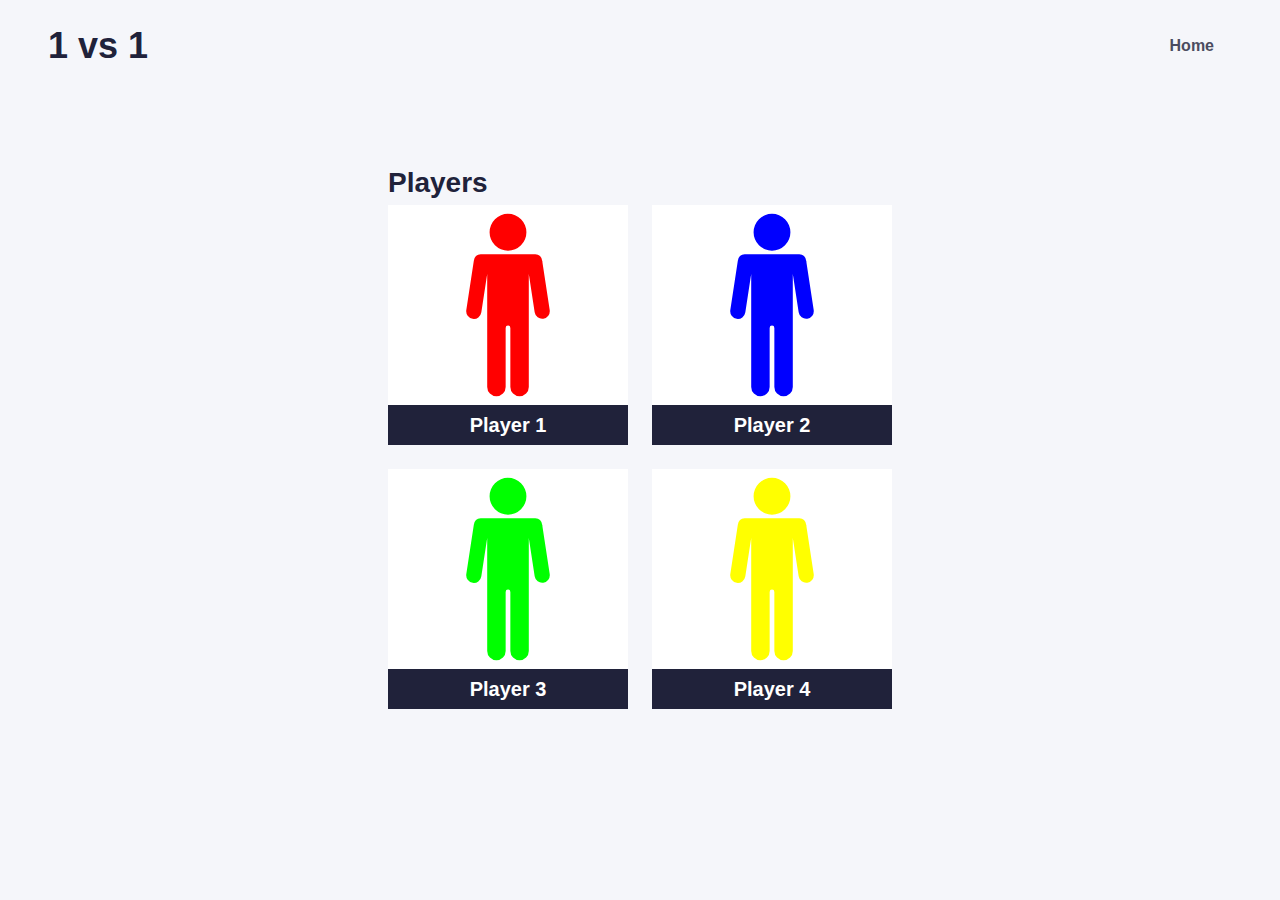
==== commit 58ea48cc: "Home page meta tag: description added" ====
--- a/Front-end/1vs1.html
+++ b/Front-end/1vs1.html
@@ -41,7 +41,6 @@
                         <svg xmlns="http://www.w3.org/2000/svg" width="24" height="18" viewBox="0 0 24 18">
                             <path class="c-nav-trigger__svg" id="navbar_mobile" d="M3,24H27V21H3v3Zm0-7.5H27v-3H3v3ZM3,6V9H27V6Z" transform="translate(-3 -6)" fill="#0000ac" fill-rule="evenodd"/>
                           </svg>
-                          
                     </button>
                 </div>
             </div>
@@ -146,5 +145,28 @@
             </div>
         </div>
     </main>
-</body>
+    <aside class="c-mobile-nav">
+      <div class="c-mobile-nav__bg"></div>
+      <div class="c-mobile-nav__body">
+          <div class="c-mobile-nav__header">            
+              <h1 class="c-mobile-nav-tile">
+                  Interactive palen
+              </h1>
+              <button class="o-button-reset c-nav-trigger js-toggle-nav">
+                  <svg class="c-nav-trigger__svg" viewBox="0 0 24 24" xmlns="http://www.w3.org/2000/svg">
+                      <path
+                          d="M19 6.41L17.59 5 12 10.59 6.41 5 5 6.41 10.59 12 5 17.59 6.41 19 12 13.41 17.59 19 19 17.59 13.41 12z" />
+                  </svg>
+              </button>
+          </div>
+          <div class="c-mobile-nav__nav c-mobile-nav__nav--main">
+              <nav class="c-nav">
+                  <ul class="o-list c-nav__list">
+                      <li class="c-nav__item"><a href="../Front-end/Home.html" class="c-nav__link">Home</a></li>
+                  </ul>
+              </nav>
+          </div>
+      </div>
+    </aside>
+  </body>
 </html>--- a/Front-end/style/screen.css
+++ b/Front-end/style/screen.css
@@ -14,6 +14,9 @@
     --global-background-footer-color: rgb(32,34,58);
     --global-select-color: rgba(32, 34, 58, 0.700);
     --global-focus-color: rgb(32,34,58);
+
+    /*arrows*/
+    --global-arrow-color: rgb(32,34,58);
     
     /*Buttons*/
     --global-btn-txt-color: rgb(255,255,255);
@@ -33,6 +36,12 @@
     --global-player2-color: rgb(0, 0, 255);
     --global-player3-color: rgb(0, 255, 0);
     --global-player4-color: rgb(255, 255, 0);
+
+    /*queue*/
+    --global-queue-font-size: 10px;
+    --global-queue-title-font-size: 12px;
+    --global-queue-padding: 8px;
+    --global-queue-margin: 8px;
 }
 /*------------------------------------*\
 #GENERIC
@@ -62,7 +71,7 @@
     position: relative;
 
     /*Background image*/
-    background-image: url(/Front-end/img/Background-Pentagon-animated.png);
+    background-image: url(../img/Background-Pentagon-Animated.png);
     background-repeat: no-repeat;
     background-position: center;
     background-size: cover;
@@ -406,8 +415,7 @@
 .o-container {
     margin-left: auto;
     margin-right: auto;
-    width: 100%;
-    max-width: 79.5em; /* 79.5 * 16px = 1272 */
+    max-width: 60em;
 }
 
 /*
@@ -1045,7 +1053,6 @@
     display: flex;
     flex-wrap: wrap;
     justify-content: center;
-    padding-top: 24px;
     /* justify-content: space-between; */
 }
 
@@ -1629,6 +1636,134 @@
 }
 
 
+/*
+    Component: queue
+    ---
+    queue of gamemodes
+*/
+.c-card-queue{
+    background-color: #fff;
+    height: 100%;
+    width: 100%;
+    padding: var(--global-queue-padding);
+}
+
+.c-card-queue__title{
+
+}
+
+
+.c-card-queue-grid{
+    display: grid;
+    grid-template-columns: 1fr;
+    grid-gap: 0px;
+    margin-bottom: 12px;
+}
+
+.c-card-queue-grid-row{
+    display: grid;
+    grid-template-columns: 0.1fr 1fr 1fr 1fr;
+    grid-gap: 10px;
+    padding: var(--global-queue-padding);
+    border-bottom: 1px solid var(--global-background-color);
+}
+
+.c-card-queue-grid-row:not(.c-card-queue-grid-row__title):hover{
+    border-radius: 8px;
+    background-color: var(--global-background-color);
+}
+
+.c-card-queue-grid-row-item{
+    font-size: var(--global-queue-font-size);
+    font-weight: 400;
+    color: var(--global-txt-color);
+}
+
+.c-card-queue-grid-row-item__title{
+    font-size: var(--global-queue-title-font-size);
+    font-weight: 600;
+    color: var(--global-title-color);
+}
+
+.c-card-queue-footer{
+    background-color: var(--global-background-color);
+    padding: var(--global-queue-padding);
+    border-radius: 8px;
+    display: flex;
+    justify-content: space-between;
+}
+
+.c-card-queue-footer-left{
+    display: flex;
+    justify-content: flex-start;
+}
+
+.c-card-queue-footer-right{
+    display: flex;
+    justify-content: flex-end;
+    align-items: center;
+}
+
+/*give padding-right to all childs of c-card-queue-footer-right*/
+.c-card-queue-footer-right > *{
+    margin-right: var(--global-queue-margin);
+}
+
+.c-card-queue-footer-page__text{
+    font-size: var(--global-queue-font-size);
+}
+
+.c-card-queue-footer-pages{
+    font-size: var(--global-queue-font-size);
+}
+
+.c-card-queue-footer-page__input{
+    font-size: var(--global-queue-font-size);
+    height: calc(var(--global-queue-font-size) * 1.4);
+    width: calc(var(--global-queue-font-size) * 2.6);
+    text-align: center;
+    border: 1px solid;
+}
+
+.c-card-queue-footer-page__arrow{
+    margin: 0 4px 0 0;
+    height: calc(var(--global-queue-font-size) * 1.4);
+    width: calc(var(--global-queue-font-size) * 1.4);
+    font-size: var(--global-queue-font-size);
+    border: 1px solid;
+    fill: var(--global-arrow-color);
+    cursor: pointer;
+}
+
+.c-card-queue-footer-page__arrow + .c-card-queue-footer-page__arrow{
+    margin-right: var(--global-queue-margin);
+}
+
+.c-card-queue-footer-page__arrow-disabled{
+    opacity: 0.5;
+    pointer-events: none;
+}
+
+@media (min-width: 340px) {
+    :root{
+        --global-queue-font-size: 14px;
+        --global-queue-title-font-size: 16px;
+
+        --global-queue-padding: 10px;
+        --global-queue-margin: 10px;
+    }
+}
+
+@media (min-width: 768px) {
+    :root{
+        --global-queue-font-size: 16px;
+        --global-queue-title-font-size: 18px;
+
+        --global-queue-padding: 12px;
+        --global-queue-margin: 12px;
+    }
+}
+
 
 /*------------------------------------*\
 #UTILITIES
@@ -1640,7 +1775,7 @@
     Utility classes to put elements live
 */
 .u-live{
-    color: var(--global-live-color)
+    color: var(--global-live-color);
 }
 
 
@@ -2195,12 +2330,22 @@
     margin: 20px 50px;
 }
 
+header{
+    min-height: 12vh;
+}
+
 main{
-    min-height: 90vh;
-}
-
-header{
-    min-height: 10vh;
+    min-height: 88vh;
+}
+
+
+@media (min-width: 460px){
+    header{
+        min-height: 15vh;
+    }
+    main{
+        min-height: 85vh;
+    }
 }
 
 
